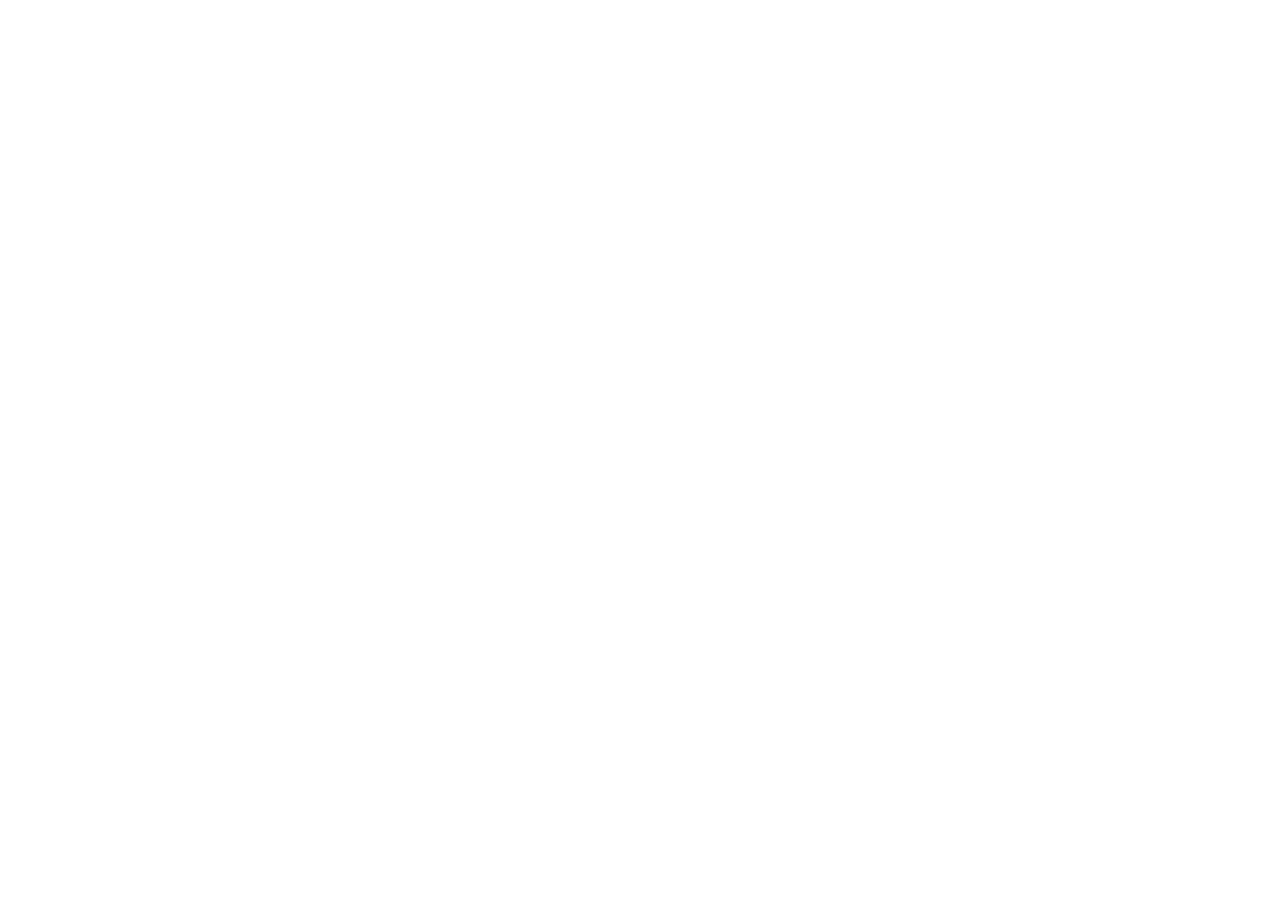
==== index.html @ 96f044ec "Agregando variables CSS, normalize e index" ====
<!DOCTYPE html>
<html lang="en">

<head>
    <meta charset="UTF-8">
    <meta http-equiv="X-UA-Compatible" content="IE=edge">
    <meta name="viewport" content="width=device-width, initial-scale=1.0">
    <title>FrontEnd Store</title>
    <link rel="stylesheet" href="css/normalize.css">
    <link rel="preconnect" href="https://fonts.gstatic.com">
    <link href="https://fonts.googleapis.com/css2?family=Staatliches&display=swap" rel="stylesheet">
    <link rel="stylesheet" href="css/style.css">
</head>

<body>

</body>

</html>
---- css/style.css ----
:root {
  --primario: #9c27b0;
  --primarioOscuro: #89119d;
  --secundario: #ffce00;
  --secundarioOscuro: rgb(233, 287, 2);
  --blanco: #fff;
  --negro: #000;

  --fuentePrincipal: "Staatliches", cursive;
}
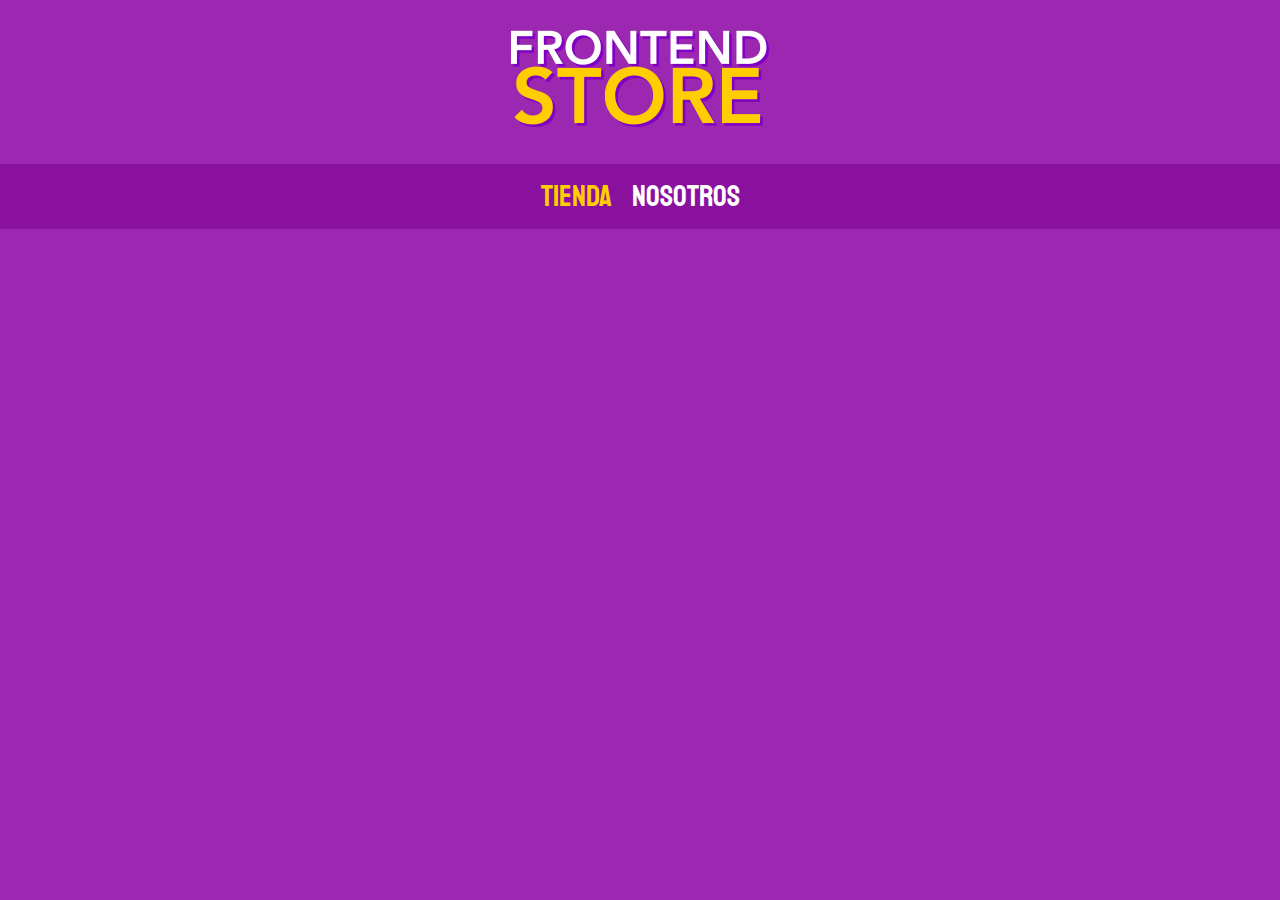
==== commit a6ee8fae: "Agregando navbar y header con sus estilos" ====
--- a/index.html
+++ b/index.html
@@ -13,7 +13,15 @@
 </head>
 
 <body>
-
+    <header class="header">
+        <a href="index.html">
+            <img class="header__logo" src="images/logo.png" alt="Logotipo">
+        </a>
+    </header>
+    <nav class="navegacion">
+        <a class="navegacion__enlace navegacion__enlace--activo" href="#">Tienda</a>
+        <a class="navegacion__enlace" href="#">Nosotros</a>
+    </nav>
 </body>
 
 </html>--- a/css/style.css
+++ b/css/style.css
@@ -8,3 +8,75 @@
 
   --fuentePrincipal: "Staatliches", cursive;
 }
+html {
+  box-sizing: border-box;
+  font-size: 62.5%; /* 1 rem = 10px */
+}
+*,
+*:before,
+*:after {
+  box-sizing: inherit;
+}
+/*------------------ Globales -----------------*/
+body {
+  background-color: var(--primario);
+  font-size: 1.6rem;
+  line-height: 1.5;
+}
+p {
+  font-size: 1.8rem;
+  font-family: Arial, Helvetica, sans-serif;
+  color: var(--blanco);
+}
+a {
+  text-decoration: none;
+}
+img {
+  max-width: 100%;
+}
+.contenedor {
+  max-width: 120rem;
+  margin: 0 auto; /* Centrar el bloque*/
+}
+h1,
+h2,
+h3 {
+  text-align: center;
+  color: var(--secundario);
+  font-family: var(--fuentePrincipal);
+}
+h1 {
+  font-size: 4rem;
+}
+h2 {
+  font-size: 3.2rem;
+}
+h3 {
+  font-size: 2.4rem;
+}
+
+/*--------------- Header ------------------*/
+.header {
+  display: flex;
+  justify-content: center;
+}
+.header__logo {
+  margin: 3rem 0;
+}
+/*--------------- Navegacion ------------------*/
+.navegacion {
+  background-color: var(--primarioOscuro);
+  padding: 1rem 0;
+  display: flex;
+  justify-content: center;
+  gap: 2rem;
+}
+.navegacion__enlace {
+  font-family: var(--fuentePrincipal);
+  color: var(--blanco);
+  font-size: 3rem;
+}
+.navegacion__enlace--activo,
+.navegacion__enlace:hover {
+  color: var(--secundario);
+}
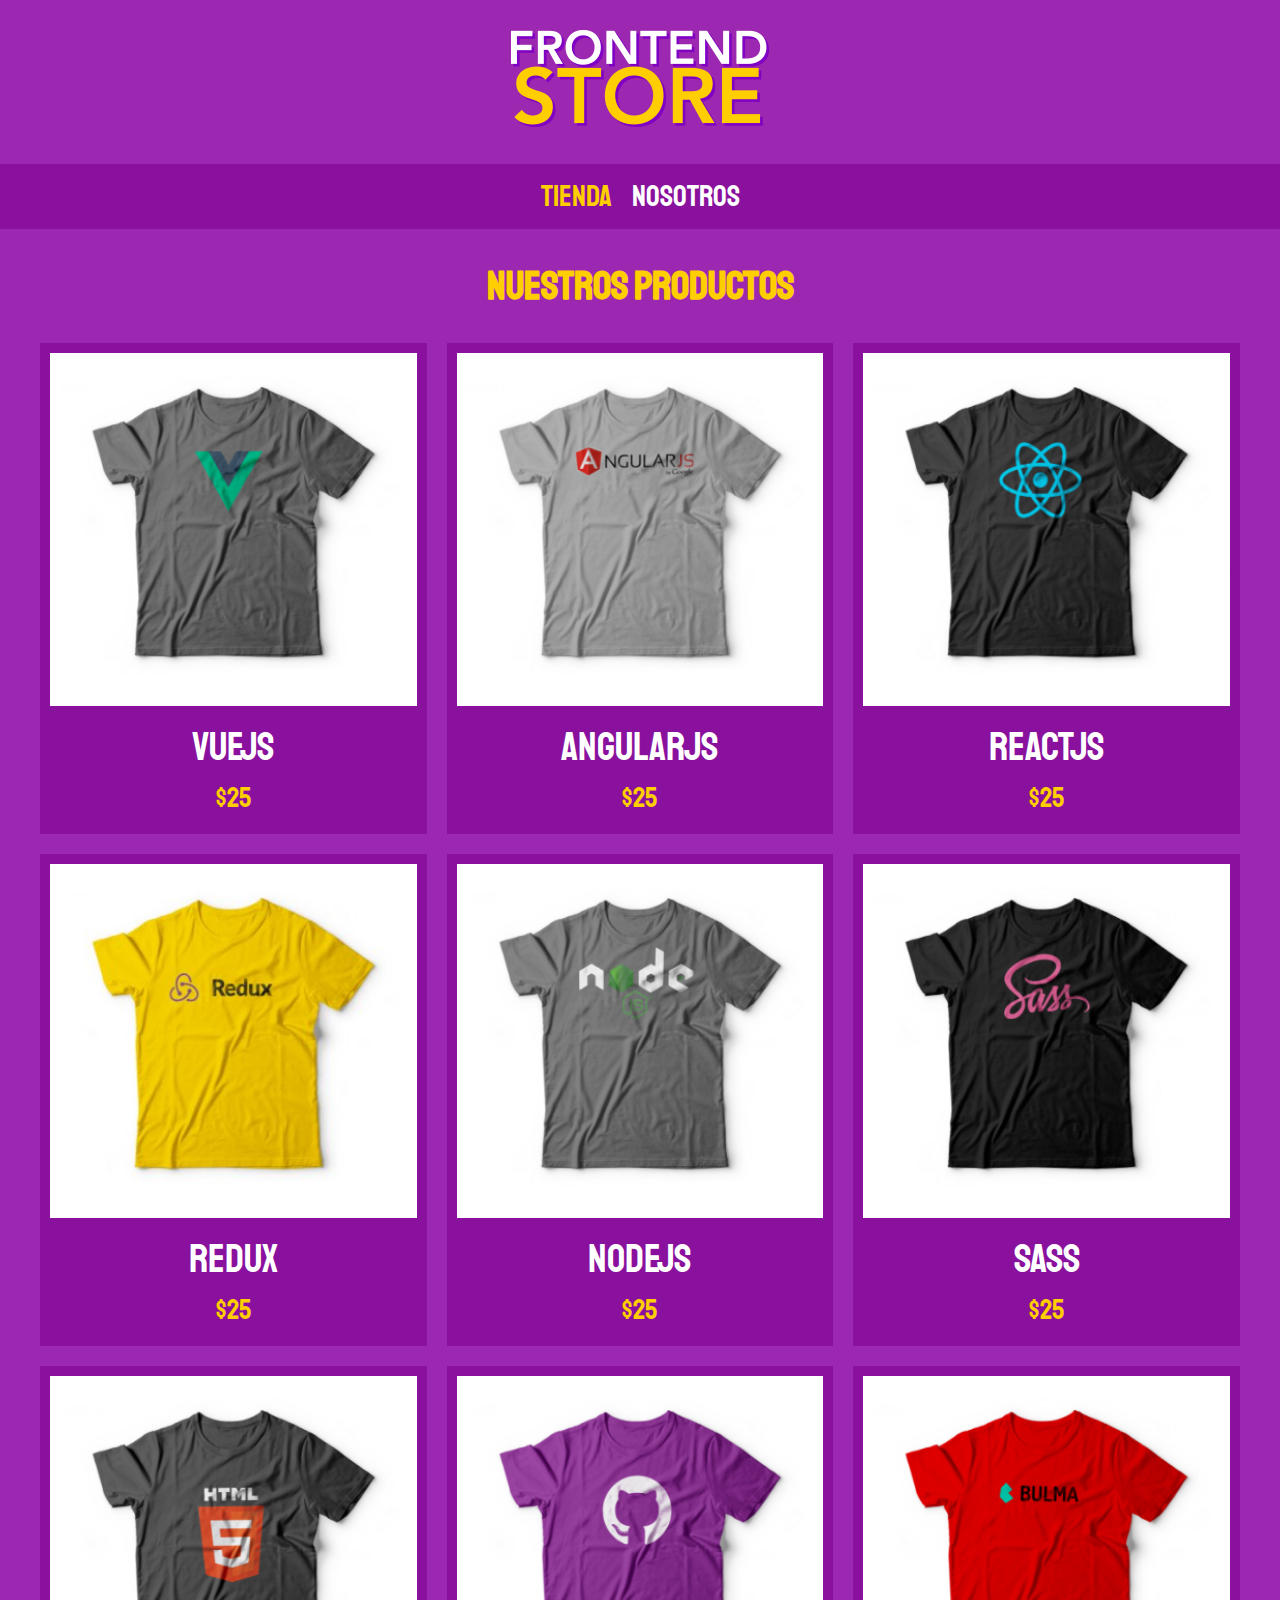
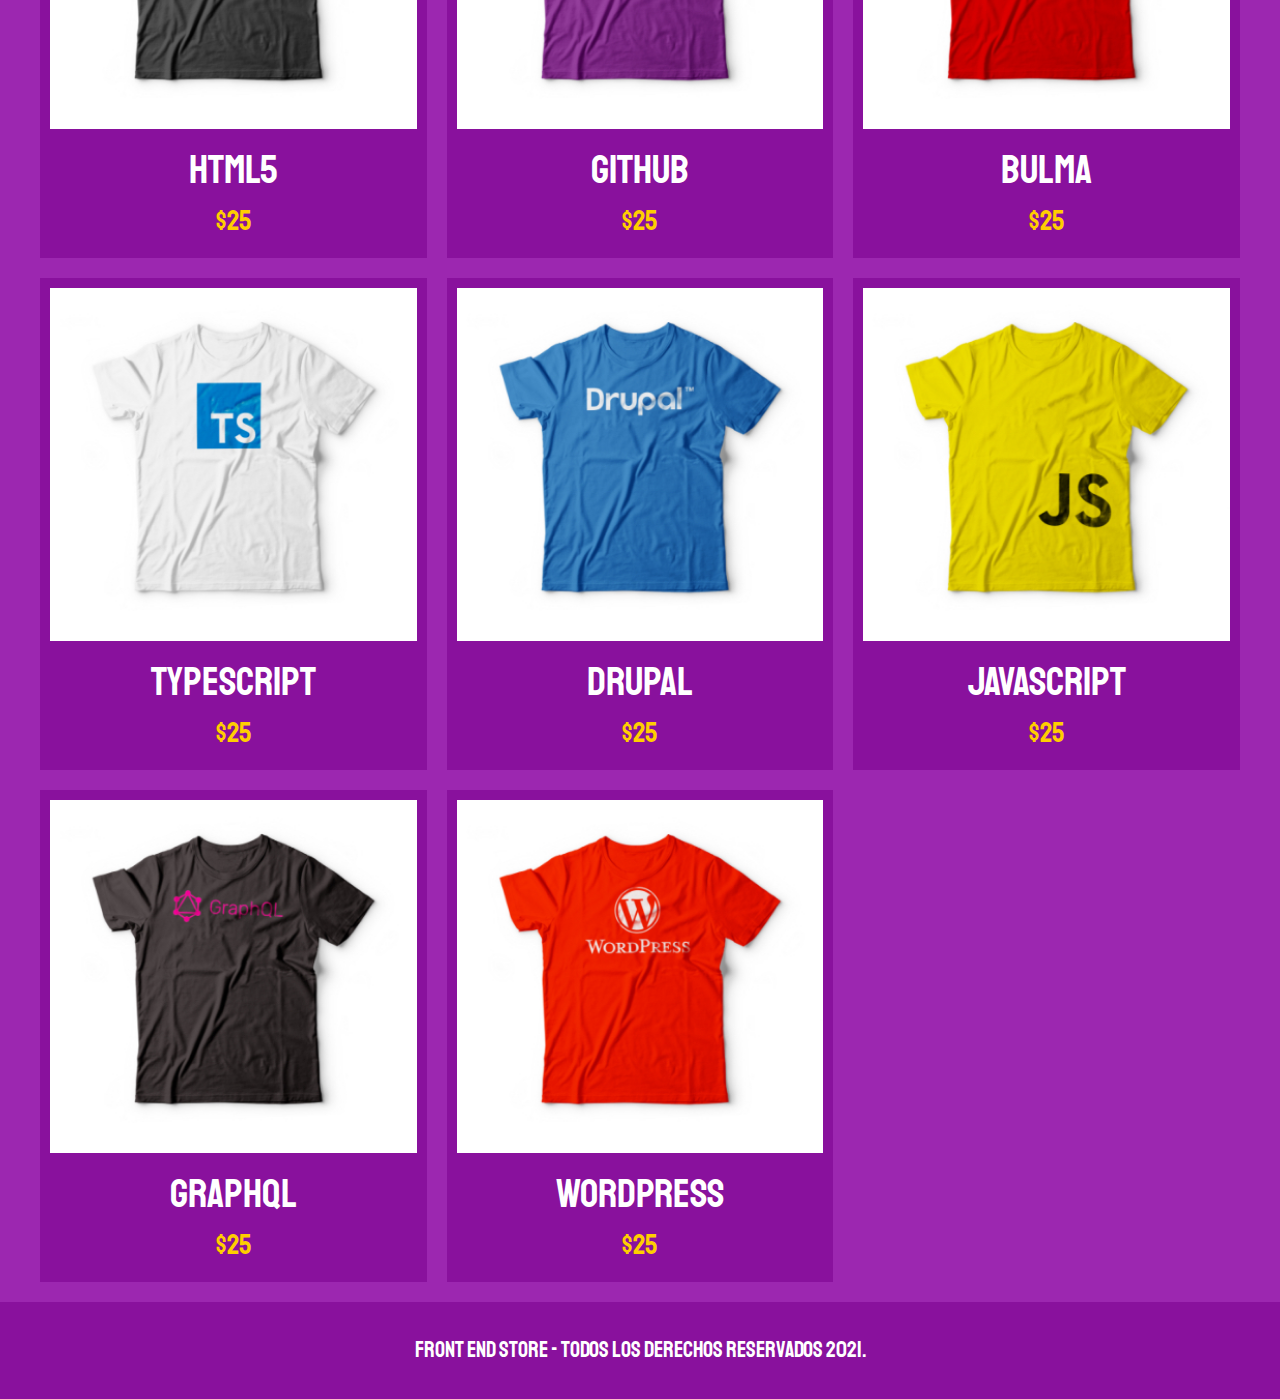
==== commit e5264c8d: "agregando productos y su estilo" ====
--- a/index.html
+++ b/index.html
@@ -20,8 +20,146 @@
     </header>
     <nav class="navegacion">
         <a class="navegacion__enlace navegacion__enlace--activo" href="#">Tienda</a>
-        <a class="navegacion__enlace" href="#">Nosotros</a>
+        <a class="navegacion__enlace" href="nosotros.html">Nosotros</a>
     </nav>
+    <main class="contenedor">
+        <h1>Nuestros Productos</h1>
+
+        <div class="grid">
+            <div class="producto">
+                <a href="producto.html">
+                    <img class="producto__imagen" src="images/1.jpg" alt="imagen camisa">
+                    <div class="producto__informacion">
+                        <p class="producto__nombre">VueJS</p>
+                        <p class="producto__precio">$25</p>
+                    </div>
+                </a>
+            </div> <!-- .producto -->
+            <div class="producto">
+                <a href="producto.html">
+                    <img class="producto__imagen" src="images/2.jpg" alt="imagen camisa">
+                    <div class="producto__informacion">
+                        <p class="producto__nombre">AngularJS</p>
+                        <p class="producto__precio">$25</p>
+                    </div>
+                </a>
+            </div> <!-- .producto -->
+            <div class="producto">
+                <a href="producto.html">
+                    <img class="producto__imagen" src="images/3.jpg" alt="imagen camisa">
+                    <div class="producto__informacion">
+                        <p class="producto__nombre">ReactJS</p>
+                        <p class="producto__precio">$25</p>
+                    </div>
+                </a>
+            </div> <!-- .producto -->
+            <div class="producto">
+                <a href="producto.html">
+                    <img class="producto__imagen" src="images/4.jpg" alt="imagen camisa">
+                    <div class="producto__informacion">
+                        <p class="producto__nombre">Redux</p>
+                        <p class="producto__precio">$25</p>
+                    </div>
+                </a>
+            </div> <!-- .producto -->
+            <div class="producto">
+                <a href="producto.html">
+                    <img class="producto__imagen" src="images/5.jpg" alt="imagen camisa">
+                    <div class="producto__informacion">
+                        <p class="producto__nombre">NodeJS</p>
+                        <p class="producto__precio">$25</p>
+                    </div>
+                </a>
+            </div> <!-- .producto -->
+            <div class="producto">
+                <a href="producto.html">
+                    <img class="producto__imagen" src="images/6.jpg" alt="imagen camisa">
+                    <div class="producto__informacion">
+                        <p class="producto__nombre">SASS</p>
+                        <p class="producto__precio">$25</p>
+                    </div>
+                </a>
+            </div> <!-- .producto -->
+            <div class="producto">
+                <a href="producto.html">
+                    <img class="producto__imagen" src="images/7.jpg" alt="imagen camisa">
+                    <div class="producto__informacion">
+                        <p class="producto__nombre">HTML5</p>
+                        <p class="producto__precio">$25</p>
+                    </div>
+                </a>
+            </div> <!-- .producto -->
+            <div class="producto">
+                <a href="producto.html">
+                    <img class="producto__imagen" src="images/8.jpg" alt="imagen camisa">
+                    <div class="producto__informacion">
+                        <p class="producto__nombre">GitHub</p>
+                        <p class="producto__precio">$25</p>
+                    </div>
+                </a>
+            </div> <!-- .producto -->
+            <div class="producto">
+                <a href="producto.html">
+                    <img class="producto__imagen" src="images/9.jpg" alt="imagen camisa">
+                    <div class="producto__informacion">
+                        <p class="producto__nombre">Bulma</p>
+                        <p class="producto__precio">$25</p>
+                    </div>
+                </a>
+            </div> <!-- .producto -->
+            <div class="producto">
+                <a href="producto.html">
+                    <img class="producto__imagen" src="images/10.jpg" alt="imagen camisa">
+                    <div class="producto__informacion">
+                        <p class="producto__nombre">TypeScript</p>
+                        <p class="producto__precio">$25</p>
+                    </div>
+                </a>
+            </div> <!-- .producto -->
+            <div class="producto">
+                <a href="producto.html">
+                    <img class="producto__imagen" src="images/11.jpg" alt="imagen camisa">
+                    <div class="producto__informacion">
+                        <p class="producto__nombre">Drupal</p>
+                        <p class="producto__precio">$25</p>
+                    </div>
+                </a>
+            </div> <!-- .producto -->
+            <div class="producto">
+                <a href="producto.html">
+                    <img class="producto__imagen" src="images/12.jpg" alt="imagen camisa">
+                    <div class="producto__informacion">
+                        <p class="producto__nombre">JavaScript</p>
+                        <p class="producto__precio">$25</p>
+                    </div>
+                </a>
+            </div> <!-- .producto -->
+            <div class="producto">
+                <a href="producto.html">
+                    <img class="producto__imagen" src="images/13.jpg" alt="imagen camisa">
+                    <div class="producto__informacion">
+                        <p class="producto__nombre">GraphQL</p>
+                        <p class="producto__precio">$25</p>
+                    </div>
+                </a>
+            </div> <!-- .producto -->
+            <div class="producto">
+                <a href="producto.html">
+                    <img class="producto__imagen" src="images/14.jpg" alt="imagen camisa">
+                    <div class="producto__informacion">
+                        <p class="producto__nombre">WordPress</p>
+                        <p class="producto__precio">$25</p>
+                    </div>
+                </a>
+            </div> <!-- .producto -->
+
+        </div>
+
+    </main>
+
+    <footer class="footer">
+        <p class="footer__texto">Front End Store - Todos los derechos Reservados 2021.</p>
+    </footer>
 </body>
 
 </html>--- a/css/style.css
+++ b/css/style.css
@@ -63,20 +63,69 @@
 .header__logo {
   margin: 3rem 0;
 }
+/*--------------- Footer ------------------*/
+.footer {
+  background-color: var(--primarioOscuro);
+  padding: 1rem 0;
+  margin-top: 2rem;
+}
+.footer__texto {
+  font-family: var(--fuentePrincipal);
+  font-size: 2.2rem;
+  text-align: center;
+}
 /*--------------- Navegacion ------------------*/
 .navegacion {
   background-color: var(--primarioOscuro);
   padding: 1rem 0;
   display: flex;
   justify-content: center;
-  gap: 2rem;
+  /*gap: 2rem;  Separacion forma nueva de los enlaces */
 }
 .navegacion__enlace {
   font-family: var(--fuentePrincipal);
   color: var(--blanco);
   font-size: 3rem;
+  margin-right: 2rem;
 }
+.navegacion__enlace:last-of-type {
+  margin-right: 0;
+}
+
 .navegacion__enlace--activo,
 .navegacion__enlace:hover {
   color: var(--secundario);
 }
+/*--------------- Grid ------------------*/
+.grid {
+  display: grid;
+  grid-template-columns: repeat(2, 1fr);
+  gap: 2rem;
+}
+@media (min-width: 768px) {
+  .grid {
+    grid-template-columns: repeat(3, 1fr);
+  }
+}
+/*--------------- Productos ------------------*/
+.producto {
+  background-color: var(--primarioOscuro);
+  padding: 1rem;
+}
+.producto__imagen {
+  width: 100%;
+}
+.producto__nombre {
+  font-size: 4rem;
+}
+.producto__precio {
+  font-size: 2.8rem;
+  color: var(--secundario);
+}
+.producto__nombre,
+.producto__precio {
+  font-family: var(--fuentePrincipal);
+  margin: 1rem 0;
+  text-align: center;
+  line-height: 1.2;
+}
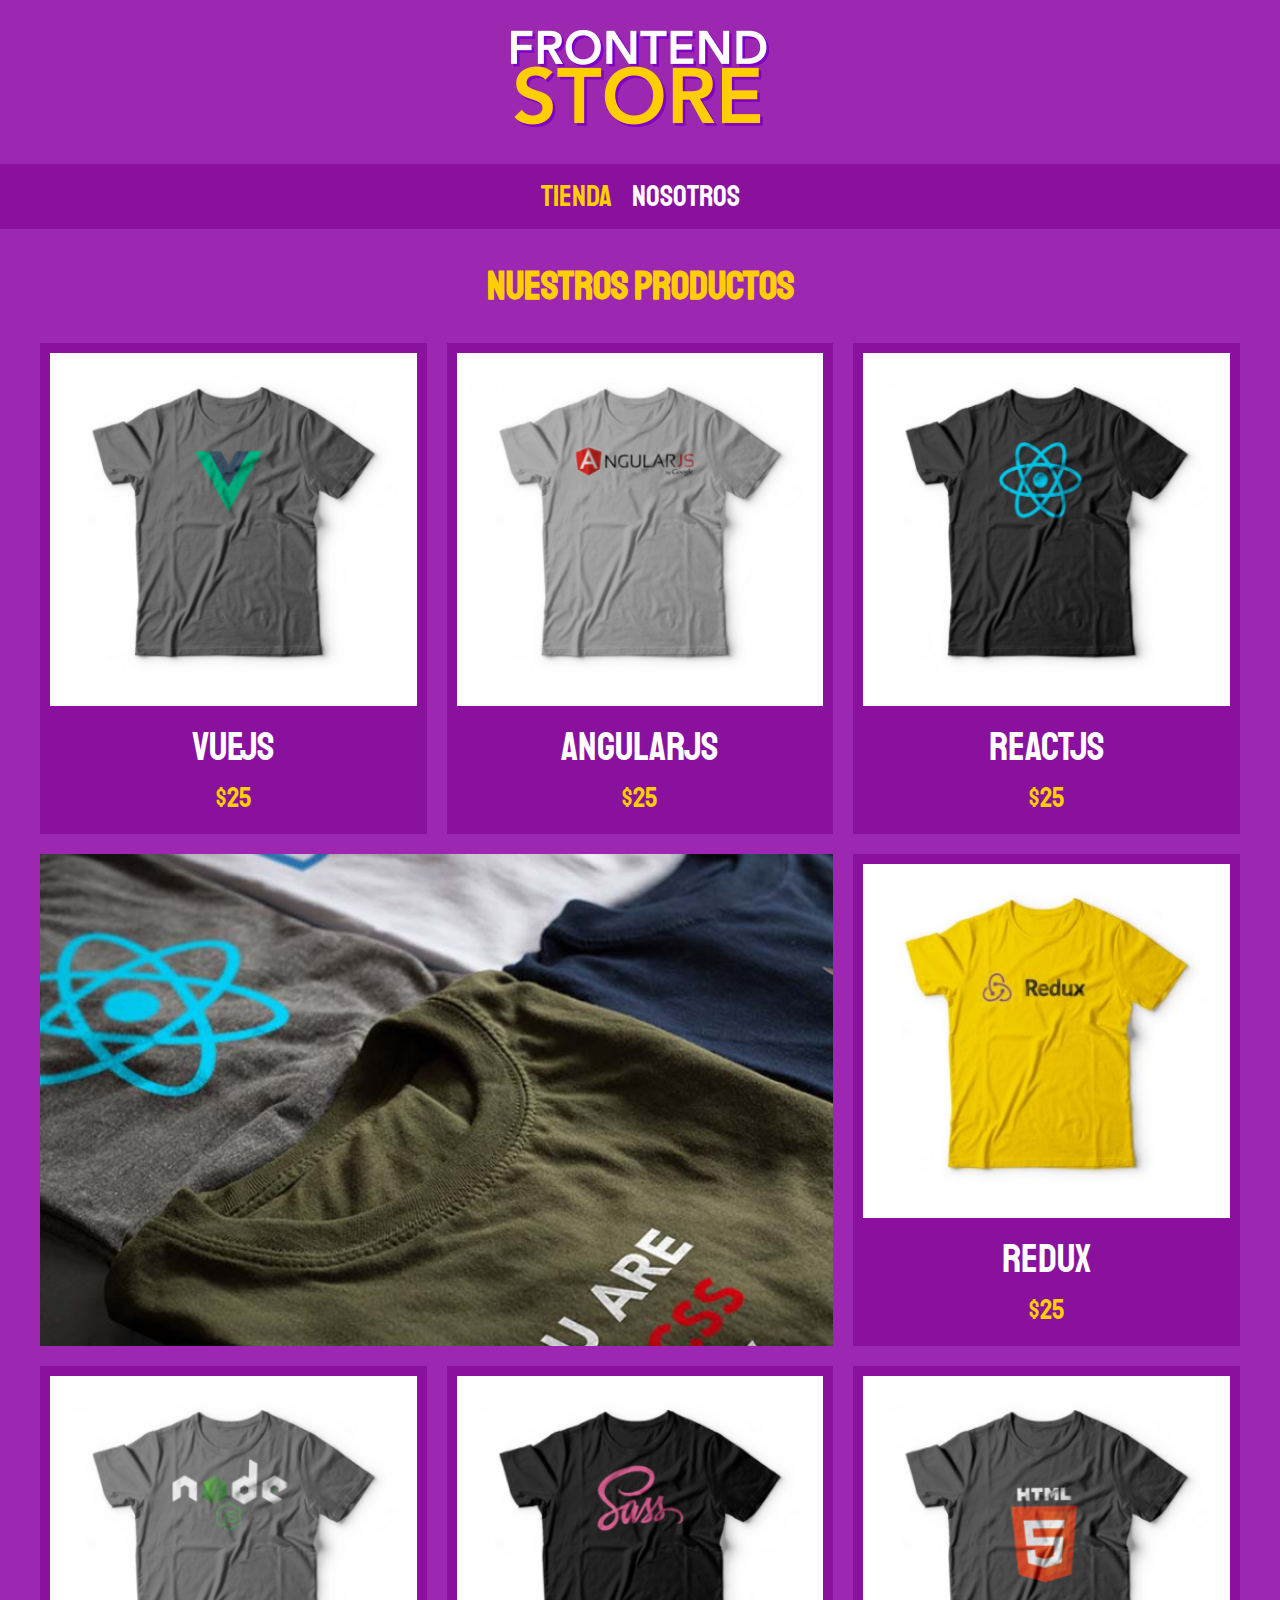
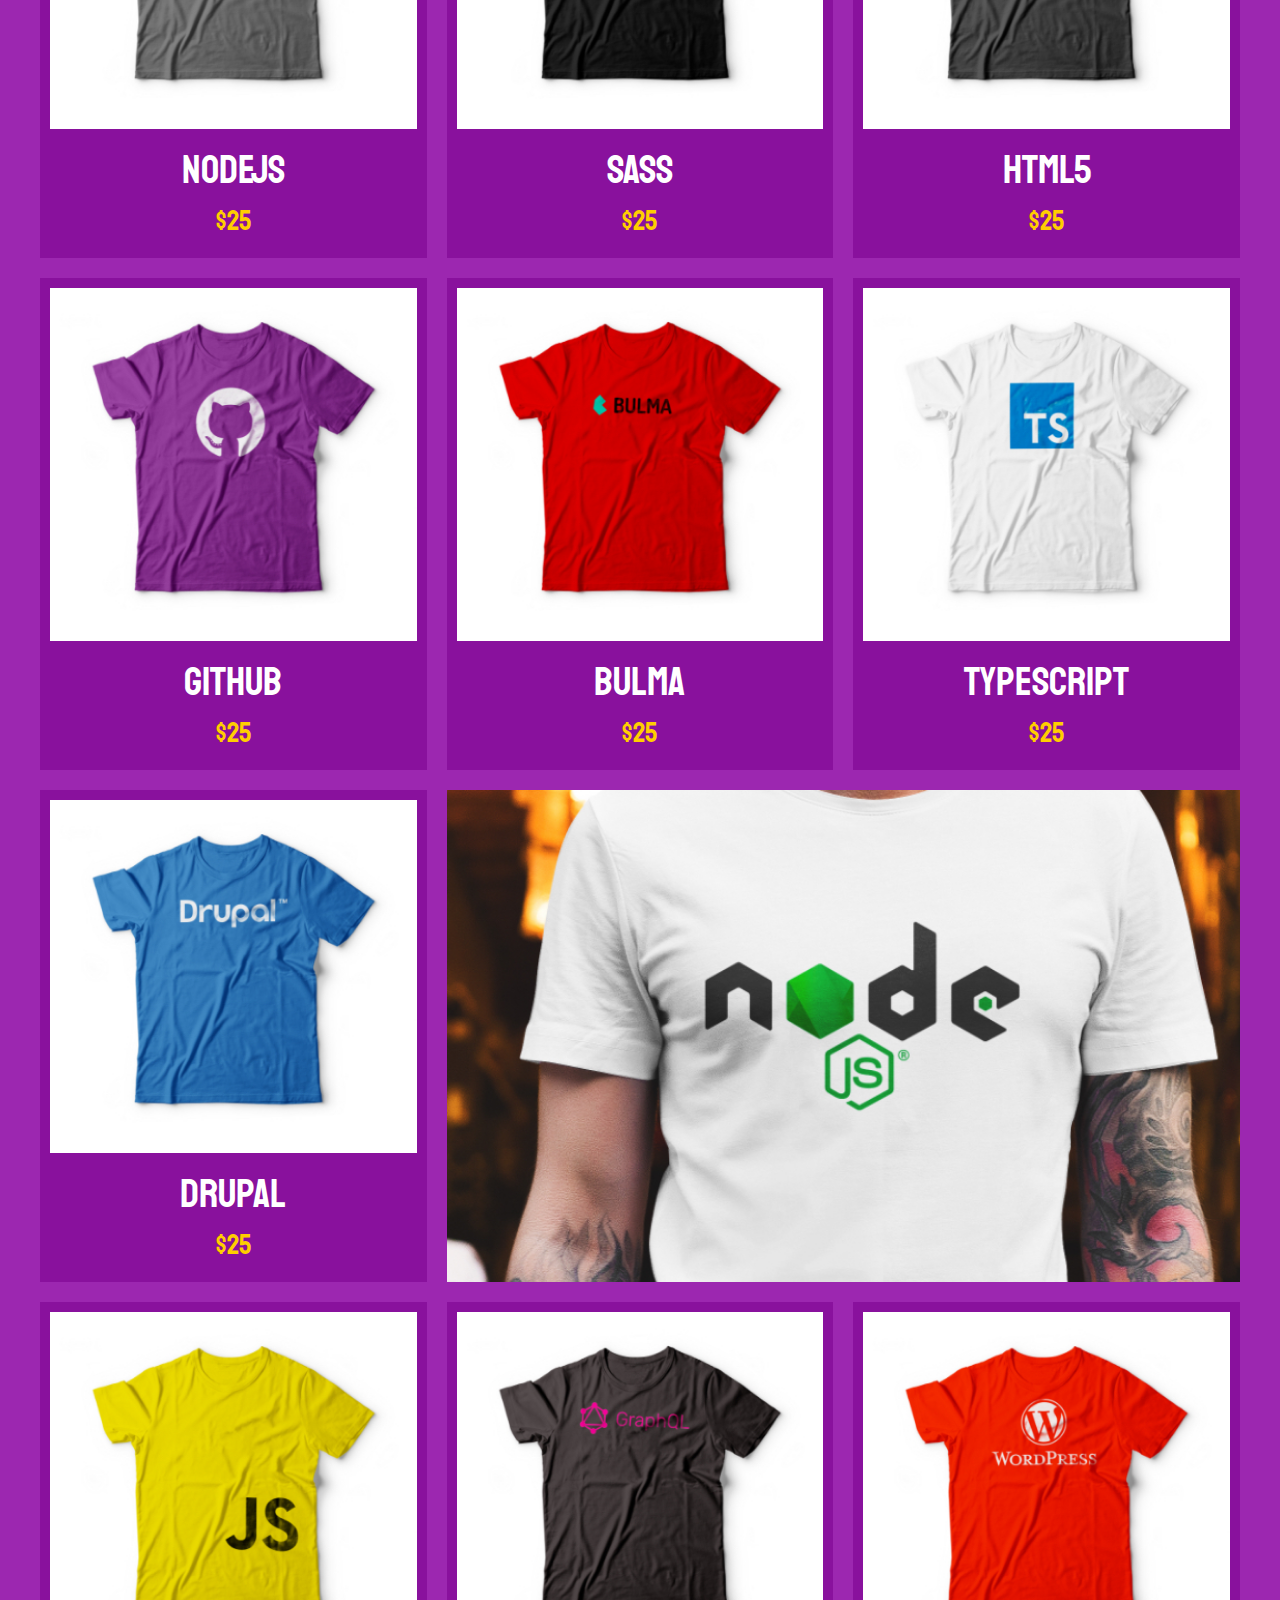
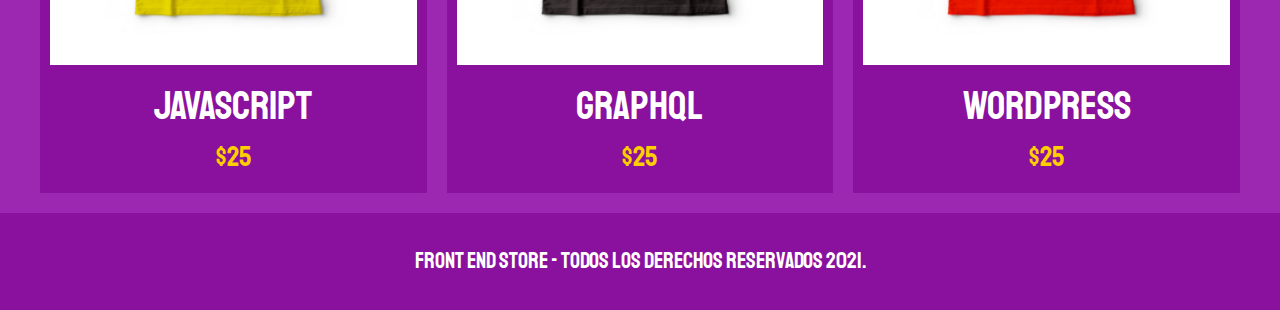
==== commit c9d7f60b: "Posicionando elementos en el index con grid" ====
--- a/index.html
+++ b/index.html
@@ -152,7 +152,8 @@
                     </div>
                 </a>
             </div> <!-- .producto -->
-
+            <div class="grafico grafico--camisas"></div>
+            <div class="grafico grafico--node"></div>
         </div>
 
     </main>
--- a/css/style.css
+++ b/css/style.css
@@ -129,3 +129,25 @@
   text-align: center;
   line-height: 1.2;
 }
+/*--------------- Graficos ------------------*/
+.grafico {
+  min-height: 30rem;
+  background-repeat: no repeat;
+  background-size: cover;
+  grid-column: 1 / 3;
+}
+.grafico--camisas {
+  grid-row: 2 / 3;
+  background-image: url("../images/grafico1.jpg");
+}
+.grafico--node {
+  background-image: url("../images/grafico2.jpg");
+  grid-row: 8 / 9;
+}
+@media (min-width: 768px) {
+  .grafico--node {
+    grid-row: 5 / 6;
+    grid-column: 2 / 4;
+    background-image: url("../images/grafico2.jpg");
+  }
+}
